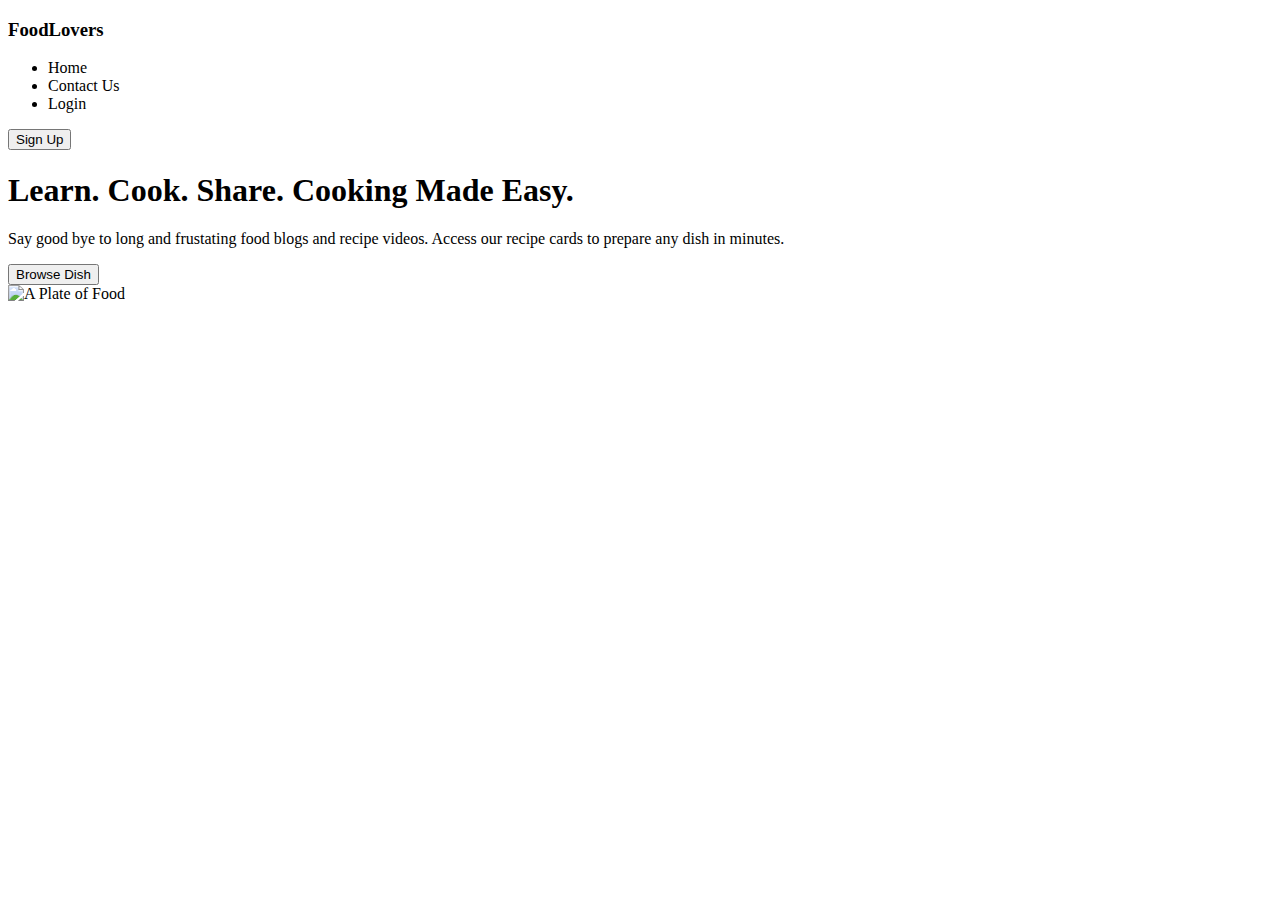
==== index.html @ f726976e "Rename nav_project.html to index.html" ====
<!DOCTYPE html>
<html lang="en">

<head>
    <meta charset="UTF-8">
    <meta name="viewport" content="width=device-width, initial-scale=1.0">
    <title>Web Page</title>
    <link rel="stylesheet" href="css_files/nav_project.css">
</head>

<body>
    <div id="container">
        <nav id="navbar">
            <h3 id="logo">FoodLovers</h3>
            <div id="menu-items">
                <ul id="navelements">
                    <li>Home</li>
                    <li>Contact Us</li>
                    <li>Login</li>
                </ul>
                <button id="sign-btn">Sign Up</button>
            </div>
        </nav>
        <div id="content">
            <div id="text-section">
                <h1>Learn. Cook. Share. Cooking Made Easy.</h1>
                <div id="box1">
                    <p>Say good bye to long and frustating food blogs and recipe videos. Access our recipe cards to
                        prepare
                        any dish in minutes.</p>
                    <button id="browse-btn">Browse Dish</button>
                </div>
            </div>
            <div id="foodimg">
                <img src="img/food.png" alt="A Plate of Food" height="500">
            </div>
        </div>
    </div>
</body>

</html>
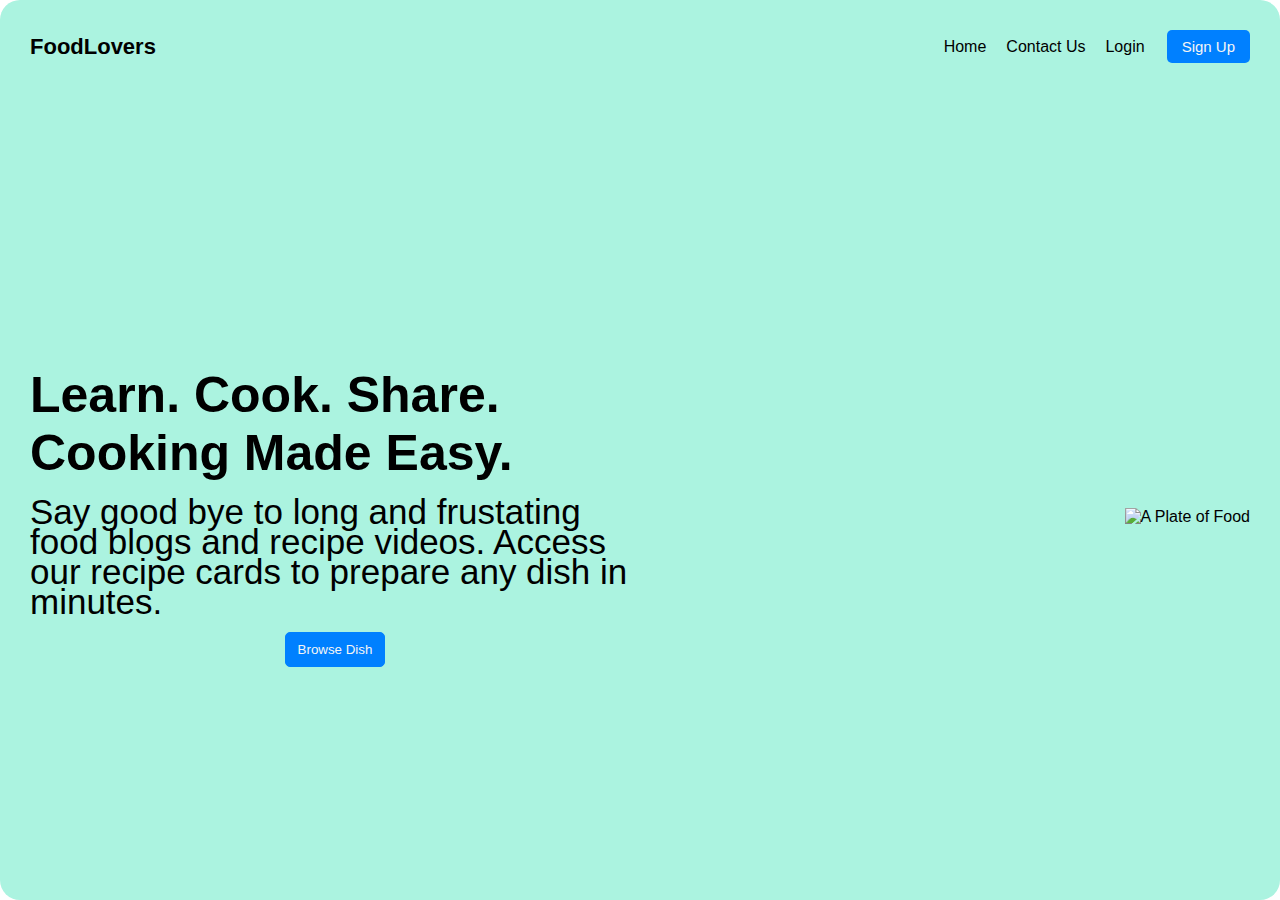
==== commit 1448ce99: "Update index.html" ====
--- a/index.html
+++ b/index.html
@@ -5,7 +5,7 @@
     <meta charset="UTF-8">
     <meta name="viewport" content="width=device-width, initial-scale=1.0">
     <title>Web Page</title>
-    <link rel="stylesheet" href="css_files/nav_project.css">
+    <link rel="stylesheet" href="style.css">
 </head>
 
 <body>
--- a/style.css
+++ b/style.css
@@ -0,0 +1,96 @@
+* {
+  margin: 0;
+  padding: 0;
+  box-sizing: border-box;
+  font-family: "Gill Sans", "Gill Sans MT", Calibri, "Trebuchet MS", sans-serif;
+}
+
+#container {
+  background-color: rgb(171, 243, 224);
+  width: 100vw;
+  height: 100vh;
+  border-radius: 20px;
+  padding: 30px;
+  display: flex;
+  flex-direction: column;
+}
+
+#navbar {
+  display: flex;
+  justify-content: space-between;
+  align-items: center;
+}
+
+#menu-items {
+  display: flex;
+  align-items: center;
+  gap: 22px;
+}
+
+ul {
+  list-style: none;
+  display: flex;
+  gap: 20px;
+  font-size: 16px;
+  text-decoration: none;
+}
+
+#navelements li {
+  display: inline;
+}
+
+#logo {
+  font-size: 22px;
+}
+
+#sign-btn {
+  background-color: rgb(0, 128, 255);
+  color: whitesmoke;
+  border: none;
+  padding: 8px 15px;
+  border-radius: 5px;
+  font-size: 15px;
+  cursor: pointer;
+}
+
+#content {
+  display: flex;
+  align-items: center;
+  margin-top: 100px;
+  justify-content: space-between;
+  height: 80vh;
+}
+
+#text-section {
+  width: 50%;
+  display: flex;
+  flex-direction: column;
+  gap: 15px;
+}
+
+#text-section h1 {
+  font-size: 50px;
+  font-weight: 700;
+}
+
+#text-section p {
+  font-size: 35px;
+  font-weight: 300;
+  line-height: 30px;
+}
+
+#box1 {
+  display: flex;
+  align-items: center;
+  flex-direction: column;
+  gap: 15px;
+}
+
+#box1 button {
+  height: 35px;
+  width: 100px;
+  background-color: rgb(0, 128, 255);
+  color: whitesmoke;
+  border: 1px solid rgb(0, 128, 255);
+  border-radius: 5px;
+}
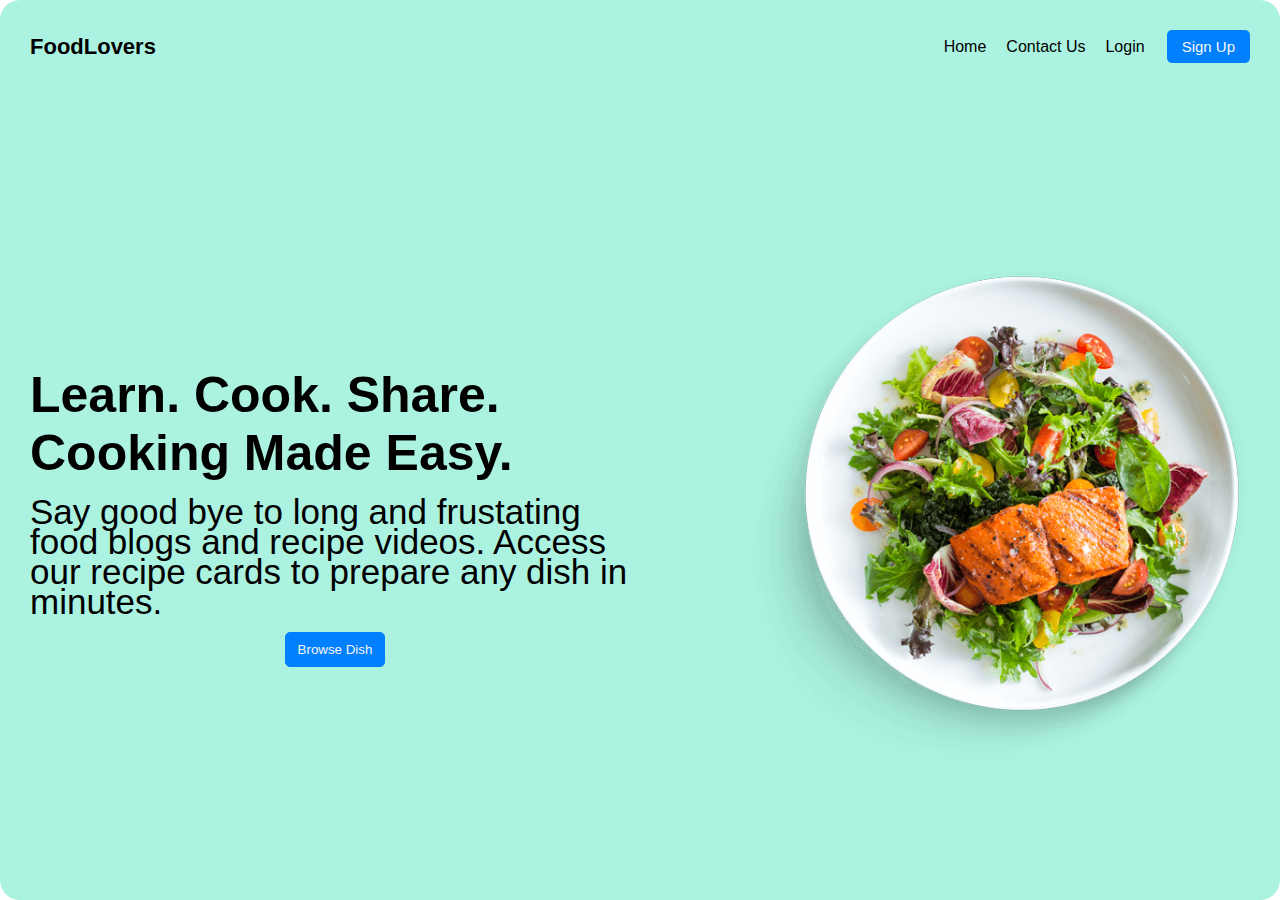
==== commit 5bb426dc: "Update index.html" ====
--- a/index.html
+++ b/index.html
@@ -32,7 +32,7 @@
                 </div>
             </div>
             <div id="foodimg">
-                <img src="img/food.png" alt="A Plate of Food" height="500">
+                <img src="food.png" alt="A Plate of Food" height="500">
             </div>
         </div>
     </div>
